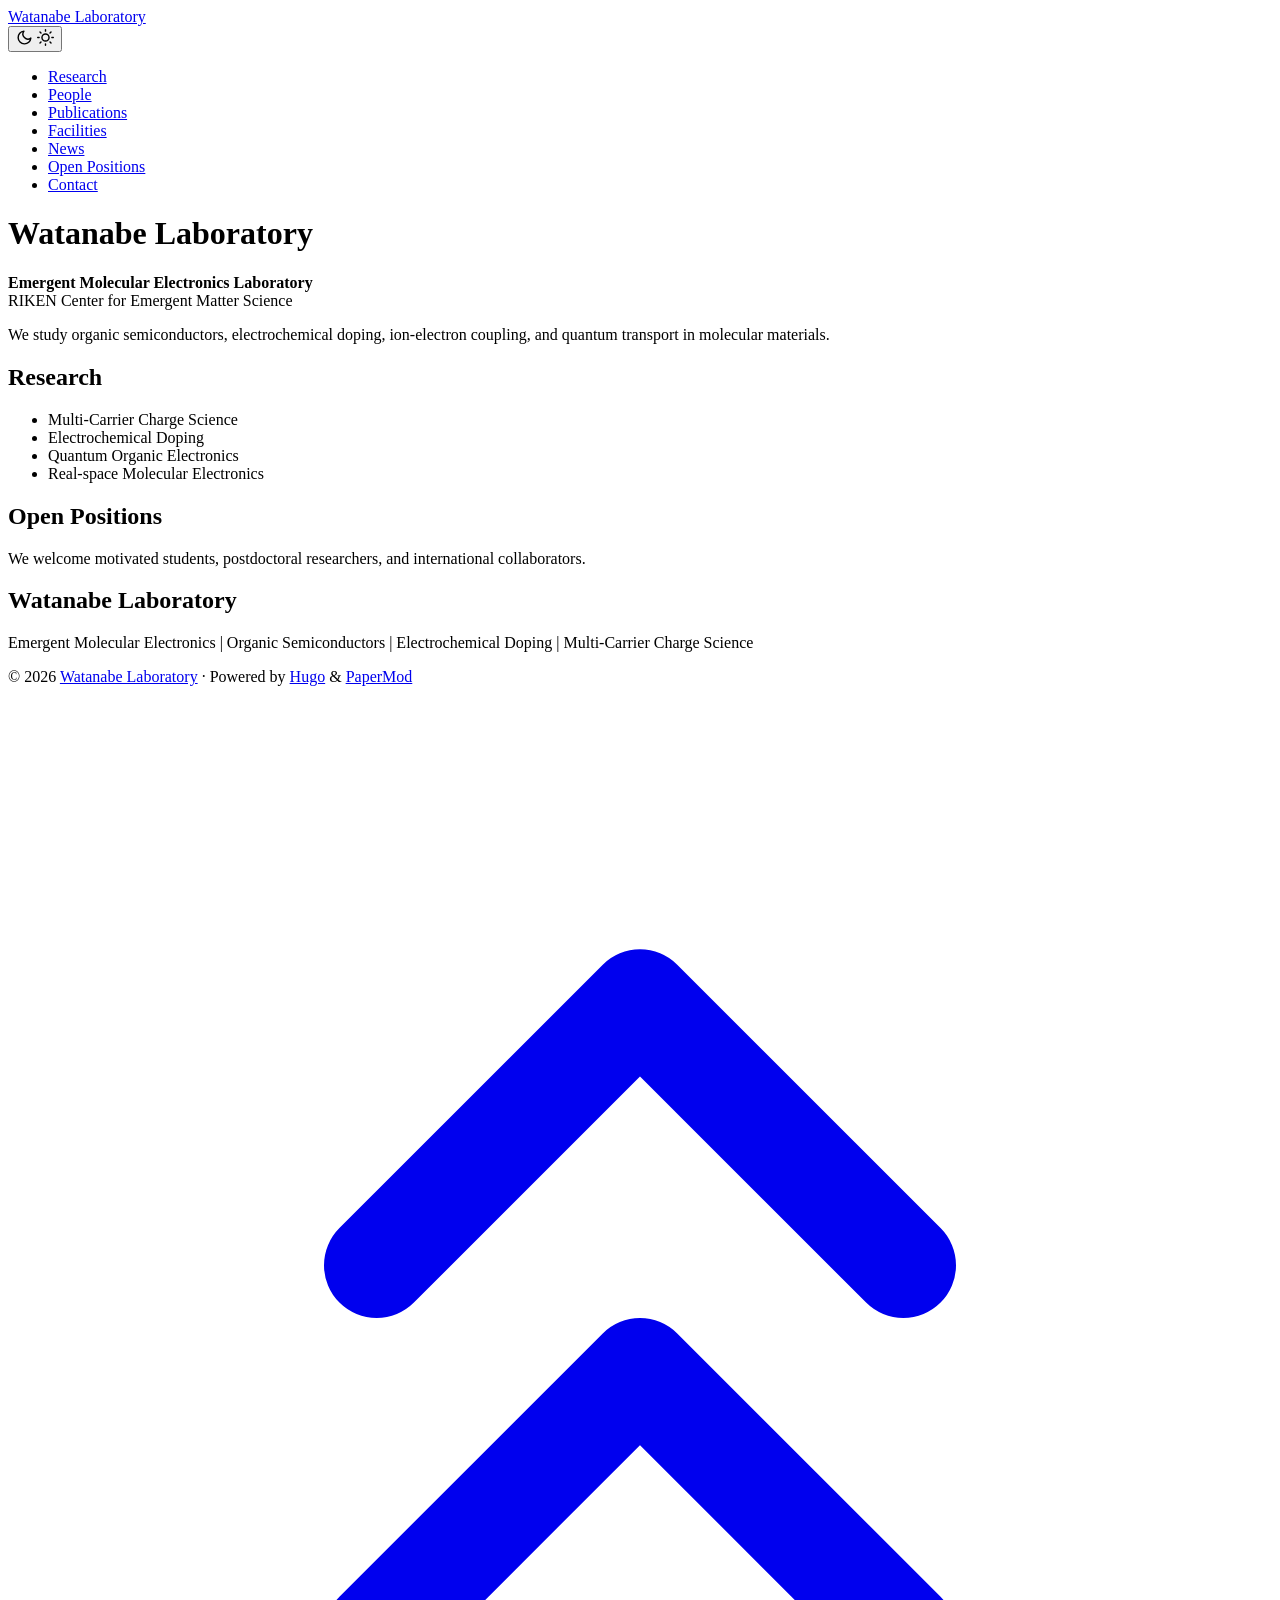
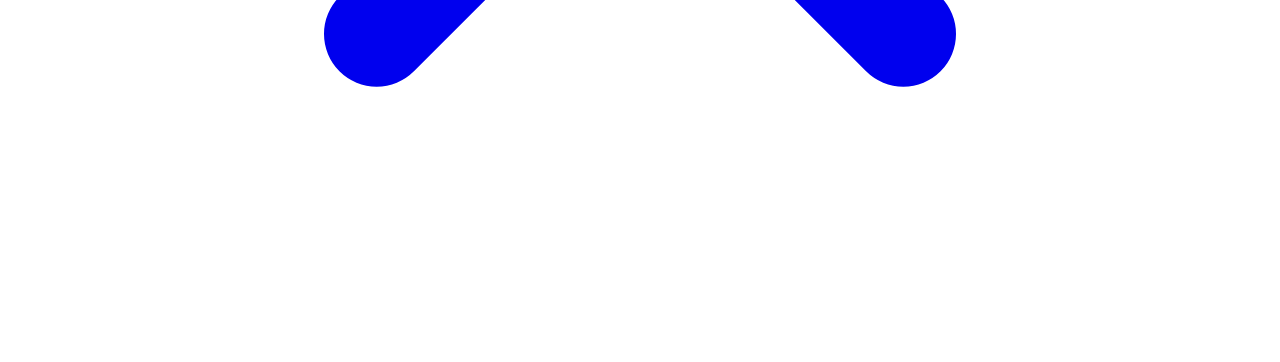
==== public/index.html @ abbfeefc "Initial Hugo lab website" ====
<!DOCTYPE html>
<html lang="en" dir="auto" data-theme="auto">

<head>
	<meta name="generator" content="Hugo 0.162.1"><script src="/livereload.js?mindelay=10&amp;v=2&amp;port=1313&amp;path=livereload" data-no-instant defer></script><meta charset="utf-8">
<meta http-equiv="X-UA-Compatible" content="IE=edge">
<meta name="viewport" content="width=device-width, initial-scale=1, shrink-to-fit=no">
<meta name="robots" content="noindex, nofollow">
<title>Watanabe Laboratory</title>

<meta name="description" content="Emergent Molecular Electronics Laboratory at RIKEN CEMS">
<meta name="author" content="Watanabe Laboratory">
<link rel="canonical" href="http://localhost:1313/">
<link crossorigin="anonymous" href="/assets/css/stylesheet.cd9298b33628769aa1bc1acebbbfd7aa11ce81dfe03484d479e1907760249a1d.css" integrity="sha256-zZKYszYodpqhvBrOu7/XqhHOgd/gNITUeeGQd2Akmh0=" rel="preload stylesheet" as="style">
<link rel="icon" href="http://localhost:1313/favicon.ico">
<link rel="icon" type="image/png" sizes="16x16" href="http://localhost:1313/favicon-16x16.png">
<link rel="icon" type="image/png" sizes="32x32" href="http://localhost:1313/favicon-32x32.png">
<link rel="apple-touch-icon" href="http://localhost:1313/apple-touch-icon.png">
<link rel="mask-icon" href="http://localhost:1313/safari-pinned-tab.svg">
<meta name="theme-color" content="#2e2e33">
<meta name="msapplication-TileColor" content="#2e2e33">
<link rel="alternate" type="application/rss+xml" href="http://localhost:1313/index.xml" title="rss">
<link rel="alternate" hreflang="en" href="http://localhost:1313/">
<noscript>
    <style>
        #theme-toggle,
        .top-link {
            display: none;
        }

    </style>
    <style>
        @media (prefers-color-scheme: dark) {
            :root {
                --theme: rgb(29, 30, 32);
                --entry: rgb(46, 46, 51);
                --primary: rgb(218, 218, 219);
                --secondary: rgb(155, 156, 157);
                --tertiary: rgb(65, 66, 68);
                --content: rgb(196, 196, 197);
                --code-block-bg: rgb(46, 46, 51);
                --code-bg: rgb(55, 56, 62);
                --border: rgb(51, 51, 51);
                color-scheme: dark;
            }

            .list {
                background: var(--theme);
            }

            .toc {
                background: var(--entry);
            }
        }

    </style>
</noscript>
<script>
    if (localStorage.getItem("pref-theme") === "dark") {
        document.querySelector("html").dataset.theme = 'dark';
    } else if (localStorage.getItem("pref-theme") === "light") {
       document.querySelector("html").dataset.theme = 'light';
    } else if (window.matchMedia('(prefers-color-scheme: dark)').matches) {
        document.querySelector("html").dataset.theme = 'dark';
    } else {
        document.querySelector("html").dataset.theme = 'light';
    }

</script>
</head>
<body class="list" id="top">
    <header class="header">
    <nav class="header-nav">
        <div class="logo">
            <a href="http://localhost:1313/" accesskey="h" title="Watanabe Laboratory (Alt + H)">Watanabe Laboratory</a>
            <div class="logo-switches">
                <button id="theme-toggle" class="theme-toggle" accesskey="t" title="(Alt + T)" aria-label="Toggle theme">
                    <svg class="moon" xmlns="http://www.w3.org/2000/svg" width="17" height="17" viewBox="0 0 24 24"
                        fill="none" stroke="currentColor" stroke-width="2" stroke-linecap="round"
                        stroke-linejoin="round">
                        <path d="M21 12.79A9 9 0 1 1 11.21 3 7 7 0 0 0 21 12.79z"></path>
                    </svg>
                    <svg class="sun" xmlns="http://www.w3.org/2000/svg" width="17" height="17" viewBox="0 0 24 24"
                        fill="none" stroke="currentColor" stroke-width="2" stroke-linecap="round"
                        stroke-linejoin="round">
                        <circle cx="12" cy="12" r="5"></circle>
                        <line x1="12" y1="1" x2="12" y2="3"></line>
                        <line x1="12" y1="21" x2="12" y2="23"></line>
                        <line x1="4.22" y1="4.22" x2="5.64" y2="5.64"></line>
                        <line x1="18.36" y1="18.36" x2="19.78" y2="19.78"></line>
                        <line x1="1" y1="12" x2="3" y2="12"></line>
                        <line x1="21" y1="12" x2="23" y2="12"></line>
                        <line x1="4.22" y1="19.78" x2="5.64" y2="18.36"></line>
                        <line x1="18.36" y1="5.64" x2="19.78" y2="4.22"></line>
                    </svg>
                </button>
            </div>
        </div>
        <ul id="menu" class="menu">
            <li>
                <a href="http://localhost:1313/research/" title="Research">
                    <span>Research</span>
                </a>
            </li>
            <li>
                <a href="http://localhost:1313/people/" title="People">
                    <span>People</span>
                </a>
            </li>
            <li>
                <a href="http://localhost:1313/publications/" title="Publications">
                    <span>Publications</span>
                </a>
            </li>
            <li>
                <a href="http://localhost:1313/facilities/" title="Facilities">
                    <span>Facilities</span>
                </a>
            </li>
            <li>
                <a href="http://localhost:1313/news/" title="News">
                    <span>News</span>
                </a>
            </li>
            <li>
                <a href="http://localhost:1313/open-positions/" title="Open Positions">
                    <span>Open Positions</span>
                </a>
            </li>
            <li>
                <a href="http://localhost:1313/contact/" title="Contact">
                    <span>Contact</span>
                </a>
            </li>
        </ul>
    </nav>
</header>
<main class="main"> 
<div class="post-content md-content"><h1 id="watanabe-laboratory">Watanabe Laboratory<a hidden class="anchor" aria-hidden="true" href="#watanabe-laboratory">#</a></h1>
<p><strong>Emergent Molecular Electronics Laboratory</strong><br>
RIKEN Center for Emergent Matter Science</p>
<p>We study organic semiconductors, electrochemical doping, ion-electron coupling, and quantum transport in molecular materials.</p>
<h2 id="research">Research<a hidden class="anchor" aria-hidden="true" href="#research">#</a></h2>
<ul>
<li>Multi-Carrier Charge Science</li>
<li>Electrochemical Doping</li>
<li>Quantum Organic Electronics</li>
<li>Real-space Molecular Electronics</li>
</ul>
<h2 id="open-positions">Open Positions<a hidden class="anchor" aria-hidden="true" href="#open-positions">#</a></h2>
<p>We welcome motivated students, postdoctoral researchers, and international collaborators.</p>


</div>
<article class="first-entry home-info">
    <header class="entry-header">
        <h1>Watanabe Laboratory</h1>
    </header>
    <div class="entry-content md-content">
        
        <p>Emergent Molecular Electronics | Organic Semiconductors | Electrochemical Doping | Multi-Carrier Charge Science</p>

    </div>
    <footer class="entry-footer">
        <div class="social-icons" >
</div>

    </footer>
</article>
    </main>
    
<footer class="footer">
        <span>&copy; 2026 <a href="http://localhost:1313/">Watanabe Laboratory</a></span> · 

    
    
    <span>
        Powered by
        <a href="https://gohugo.io/?utm_source=papermod" rel="noopener" target="_blank">Hugo</a> &
        <a href="https://github.com/adityatelange/hugo-PaperMod/" rel="noopener" target="_blank">PaperMod</a>
    </span>
</footer>
<a href="#top" id="top-link" class="top-link hidden" aria-label="go to top" title="Go to Top (Alt + G)" accesskey="g">
    <svg xmlns="http://www.w3.org/2000/svg" viewBox="0 0 24 24" fill="none" stroke="currentColor" stroke-width="2"
        stroke-linecap="round" stroke-linejoin="round" class="feather feather-chevrons-up">
        <polyline points="17 11 12 6 7 11"></polyline>
        <polyline points="17 18 12 13 7 18"></polyline>
    </svg>
</a>

<script>
    let menu = document.getElementById('menu');
    if (menu) {
        
        const scrollPosition = localStorage.getItem("menu-scroll-position");
        if (scrollPosition) {
            menu.scrollLeft = parseInt(scrollPosition, 10);
        }
        
        menu.onscroll = function () {
            localStorage.setItem("menu-scroll-position", menu.scrollLeft);
        }
    }

    document.querySelectorAll('a[href^="#"]').forEach(anchor => {
        anchor.addEventListener("click", function (e) {
            e.preventDefault();
            var id = this.getAttribute("href").substr(1);
            if (!window.matchMedia('(prefers-reduced-motion: reduce)').matches) {
                document.querySelector(`[id='${decodeURIComponent(id)}']`).scrollIntoView({
                    behavior: "smooth"
                });
            } else {
                document.querySelector(`[id='${decodeURIComponent(id)}']`).scrollIntoView();
            }
            if (id === "top") {
                history.replaceState(null, null, " ");
            } else {
                history.pushState(null, null, `#${id}`);
            }
        });
    });

</script>
<script>
    var toplink = document.getElementById("top-link");
    window.onscroll = function () {
        const scrollThreshold = window.innerHeight;
        if (document.body.scrollTop > scrollThreshold || document.documentElement.scrollTop > scrollThreshold) {
            toplink.classList.remove("hidden");
        } else {
            toplink.classList.add("hidden");
        }
    };

</script>
<script>
    document.getElementById("theme-toggle").addEventListener("click", () => {
        const html = document.querySelector("html");
        if (html.dataset.theme === "dark") {
            html.dataset.theme = 'light';
            localStorage.setItem("pref-theme", 'light');
        } else {
            html.dataset.theme = 'dark';
            localStorage.setItem("pref-theme", 'dark');
        }
    })

</script>
</body>

</html>
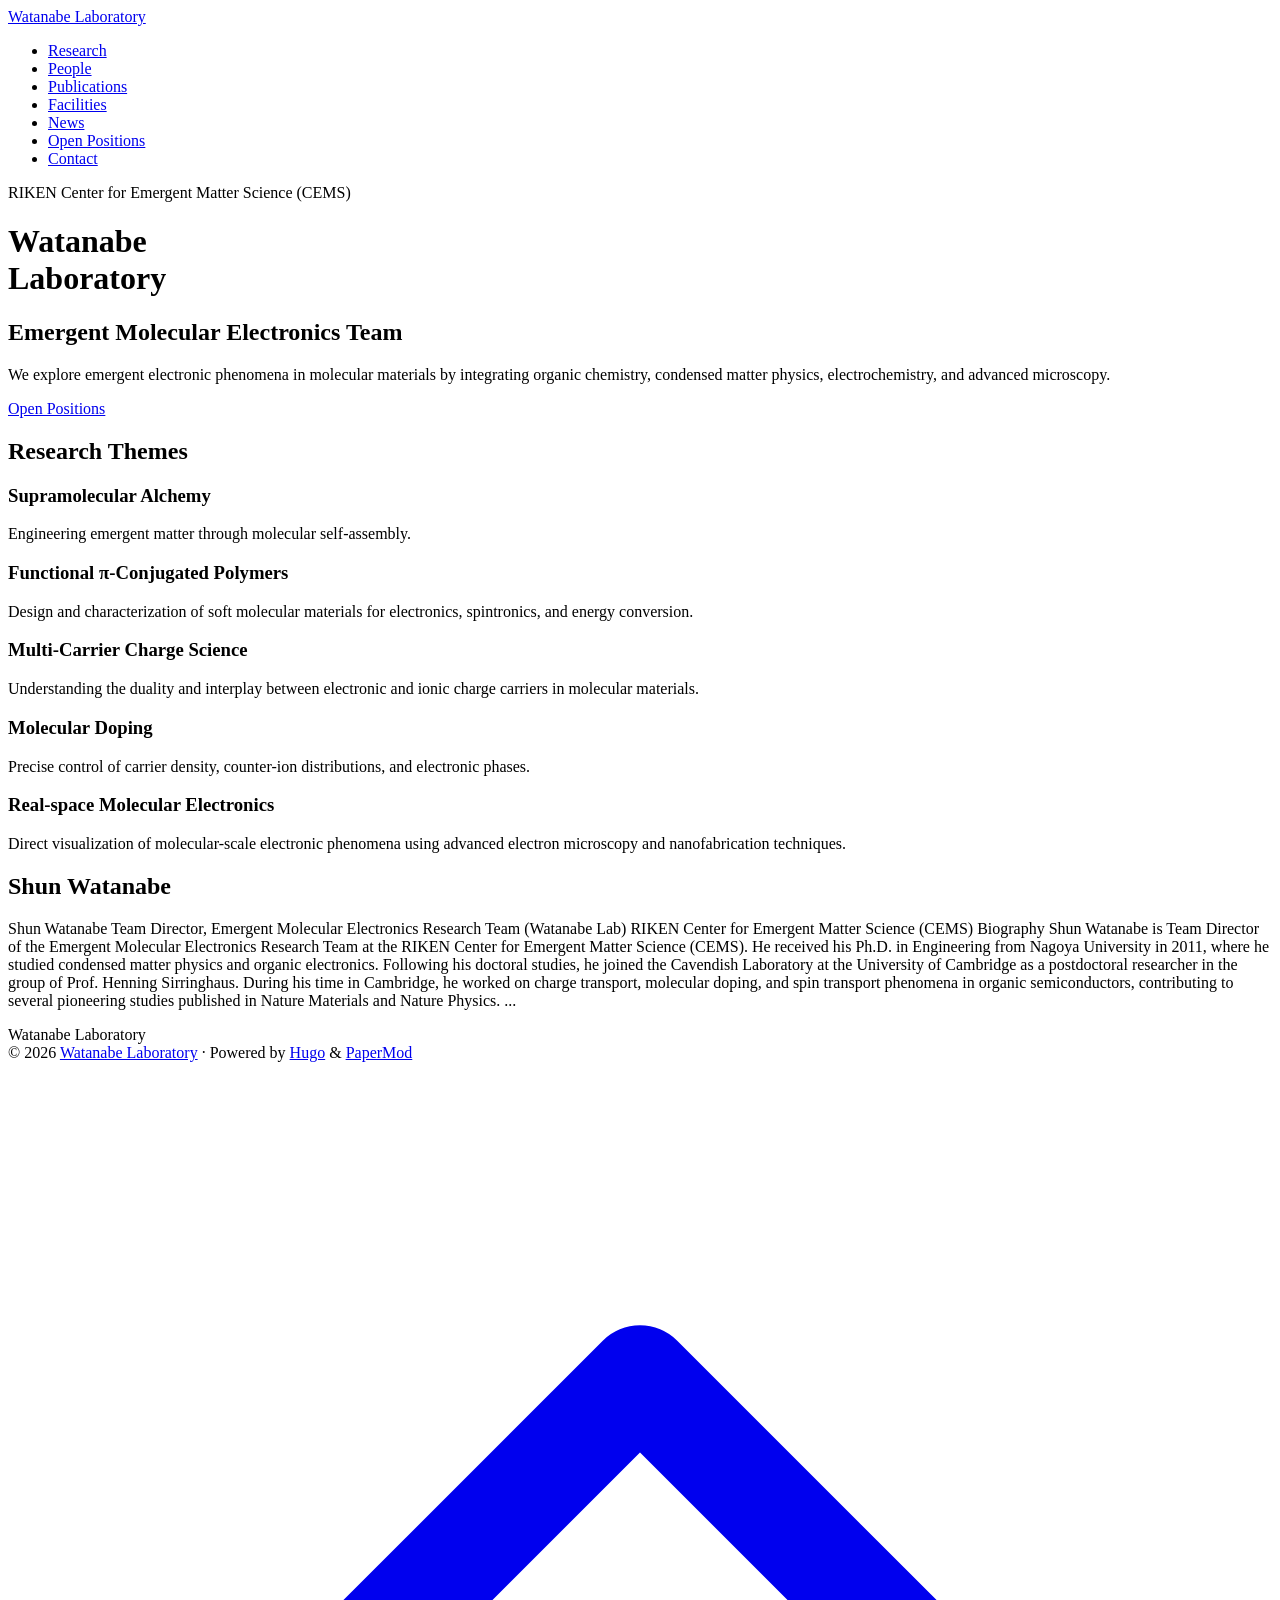
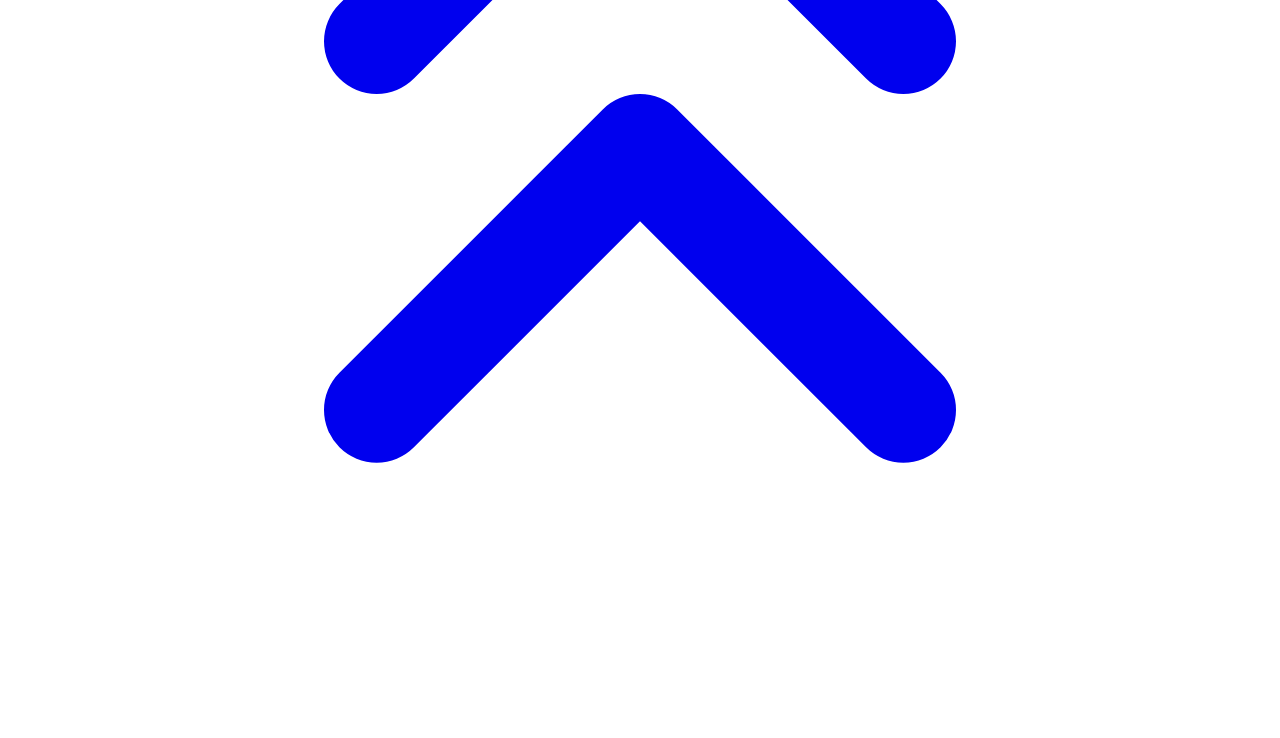
==== commit d43dfaf3: "update website" ====
--- a/public/index.html
+++ b/public/index.html
@@ -1,5 +1,5 @@
 <!DOCTYPE html>
-<html lang="en" dir="auto" data-theme="auto">
+<html lang="en" dir="auto" data-theme="light">
 
 <head>
 	<meta name="generator" content="Hugo 0.162.1"><script src="/livereload.js?mindelay=10&amp;v=2&amp;port=1313&amp;path=livereload" data-no-instant defer></script><meta charset="utf-8">
@@ -11,7 +11,7 @@
 <meta name="description" content="Emergent Molecular Electronics Laboratory at RIKEN CEMS">
 <meta name="author" content="Watanabe Laboratory">
 <link rel="canonical" href="http://localhost:1313/">
-<link crossorigin="anonymous" href="/assets/css/stylesheet.cd9298b33628769aa1bc1acebbbfd7aa11ce81dfe03484d479e1907760249a1d.css" integrity="sha256-zZKYszYodpqhvBrOu7/XqhHOgd/gNITUeeGQd2Akmh0=" rel="preload stylesheet" as="style">
+<link crossorigin="anonymous" href="/assets/css/stylesheet.610958656f6c3d0cee9fc0b3e330923ce0383e59a9da30963b0758f67163d3a3.css" integrity="sha256-YQlYZW9sPQzun8Cz4zCSPOA4Plmp2jCWOwdY9nFj06M=" rel="preload stylesheet" as="style">
 <link rel="icon" href="http://localhost:1313/favicon.ico">
 <link rel="icon" type="image/png" sizes="16x16" href="http://localhost:1313/favicon-16x16.png">
 <link rel="icon" type="image/png" sizes="32x32" href="http://localhost:1313/favicon-32x32.png">
@@ -29,72 +29,13 @@
         }
 
     </style>
-    <style>
-        @media (prefers-color-scheme: dark) {
-            :root {
-                --theme: rgb(29, 30, 32);
-                --entry: rgb(46, 46, 51);
-                --primary: rgb(218, 218, 219);
-                --secondary: rgb(155, 156, 157);
-                --tertiary: rgb(65, 66, 68);
-                --content: rgb(196, 196, 197);
-                --code-block-bg: rgb(46, 46, 51);
-                --code-bg: rgb(55, 56, 62);
-                --border: rgb(51, 51, 51);
-                color-scheme: dark;
-            }
-
-            .list {
-                background: var(--theme);
-            }
-
-            .toc {
-                background: var(--entry);
-            }
-        }
-
-    </style>
 </noscript>
-<script>
-    if (localStorage.getItem("pref-theme") === "dark") {
-        document.querySelector("html").dataset.theme = 'dark';
-    } else if (localStorage.getItem("pref-theme") === "light") {
-       document.querySelector("html").dataset.theme = 'light';
-    } else if (window.matchMedia('(prefers-color-scheme: dark)').matches) {
-        document.querySelector("html").dataset.theme = 'dark';
-    } else {
-        document.querySelector("html").dataset.theme = 'light';
-    }
-
-</script>
 </head>
 <body class="list" id="top">
     <header class="header">
     <nav class="header-nav">
         <div class="logo">
             <a href="http://localhost:1313/" accesskey="h" title="Watanabe Laboratory (Alt + H)">Watanabe Laboratory</a>
-            <div class="logo-switches">
-                <button id="theme-toggle" class="theme-toggle" accesskey="t" title="(Alt + T)" aria-label="Toggle theme">
-                    <svg class="moon" xmlns="http://www.w3.org/2000/svg" width="17" height="17" viewBox="0 0 24 24"
-                        fill="none" stroke="currentColor" stroke-width="2" stroke-linecap="round"
-                        stroke-linejoin="round">
-                        <path d="M21 12.79A9 9 0 1 1 11.21 3 7 7 0 0 0 21 12.79z"></path>
-                    </svg>
-                    <svg class="sun" xmlns="http://www.w3.org/2000/svg" width="17" height="17" viewBox="0 0 24 24"
-                        fill="none" stroke="currentColor" stroke-width="2" stroke-linecap="round"
-                        stroke-linejoin="round">
-                        <circle cx="12" cy="12" r="5"></circle>
-                        <line x1="12" y1="1" x2="12" y2="3"></line>
-                        <line x1="12" y1="21" x2="12" y2="23"></line>
-                        <line x1="4.22" y1="4.22" x2="5.64" y2="5.64"></line>
-                        <line x1="18.36" y1="18.36" x2="19.78" y2="19.78"></line>
-                        <line x1="1" y1="12" x2="3" y2="12"></line>
-                        <line x1="21" y1="12" x2="23" y2="12"></line>
-                        <line x1="4.22" y1="19.78" x2="5.64" y2="18.36"></line>
-                        <line x1="18.36" y1="5.64" x2="19.78" y2="4.22"></line>
-                    </svg>
-                </button>
-            </div>
         </div>
         <ul id="menu" class="menu">
             <li>
@@ -136,36 +77,50 @@
     </nav>
 </header>
 <main class="main"> 
-<div class="post-content md-content"><h1 id="watanabe-laboratory">Watanabe Laboratory<a hidden class="anchor" aria-hidden="true" href="#watanabe-laboratory">#</a></h1>
-<p><strong>Emergent Molecular Electronics Laboratory</strong><br>
-RIKEN Center for Emergent Matter Science</p>
-<p>We study organic semiconductors, electrochemical doping, ion-electron coupling, and quantum transport in molecular materials.</p>
-<h2 id="research">Research<a hidden class="anchor" aria-hidden="true" href="#research">#</a></h2>
-<ul>
-<li>Multi-Carrier Charge Science</li>
-<li>Electrochemical Doping</li>
-<li>Quantum Organic Electronics</li>
-<li>Real-space Molecular Electronics</li>
-</ul>
-<h2 id="open-positions">Open Positions<a hidden class="anchor" aria-hidden="true" href="#open-positions">#</a></h2>
-<p>We welcome motivated students, postdoctoral researchers, and international collaborators.</p>
+<div class="post-content md-content"><div class="home-hero">
+<div class="home-hero-overlay"></div>
+<div class="home-hero-content">
+<p class="home-hero-kicker">RIKEN Center for Emergent Matter Science (CEMS)</p>
+<h1>Watanabe<br>Laboratory</h1>
+<h2>Emergent Molecular Electronics Team</h2>
+<p class="home-hero-text">We explore emergent electronic phenomena in molecular materials by integrating organic chemistry, condensed matter physics, electrochemistry, and advanced microscopy.</p>
+<div class="home-hero-buttons">
+<a href="/open-positions/" class="home-button secondary">Open Positions</a>
+</div>
+</div>
+</div>
+<h2 id="research-themes">Research Themes<a hidden class="anchor" aria-hidden="true" href="#research-themes">#</a></h2>
+<h3 id="supramolecular-alchemy">Supramolecular Alchemy<a hidden class="anchor" aria-hidden="true" href="#supramolecular-alchemy">#</a></h3>
+<p>Engineering emergent matter through molecular self-assembly.</p>
+<h3 id="functional-π-conjugated-polymers">Functional π-Conjugated Polymers<a hidden class="anchor" aria-hidden="true" href="#functional-π-conjugated-polymers">#</a></h3>
+<p>Design and characterization of soft molecular materials for electronics, spintronics, and energy conversion.</p>
+<h3 id="multi-carrier-charge-science">Multi-Carrier Charge Science<a hidden class="anchor" aria-hidden="true" href="#multi-carrier-charge-science">#</a></h3>
+<p>Understanding the duality and interplay between electronic and ionic charge carriers in molecular materials.</p>
+<h3 id="molecular-doping">Molecular Doping<a hidden class="anchor" aria-hidden="true" href="#molecular-doping">#</a></h3>
+<p>Precise control of carrier density, counter-ion distributions, and electronic phases.</p>
+<h3 id="real-space-molecular-electronics">Real-space Molecular Electronics<a hidden class="anchor" aria-hidden="true" href="#real-space-molecular-electronics">#</a></h3>
+<p>Direct visualization of molecular-scale electronic phenomena using advanced electron microscopy and nanofabrication techniques.</p>
 
 
 </div>
-<article class="first-entry home-info">
-    <header class="entry-header">
-        <h1>Watanabe Laboratory</h1>
-    </header>
-    <div class="entry-content md-content">
-        
-        <p>Emergent Molecular Electronics | Organic Semiconductors | Electrochemical Doping | Multi-Carrier Charge Science</p>
 
-    </div>
-    <footer class="entry-footer">
-        <div class="social-icons" >
-</div>
+<article class="first-entry"> 
+  <header class="entry-header">
+    <h2 class="entry-hint-parent">Shun Watanabe
+    </h2>
+  </header>
+  <div class="entry-content">
+    <p> Shun Watanabe Team Director,
+Emergent Molecular Electronics Research Team (Watanabe Lab)
+RIKEN Center for Emergent Matter Science (CEMS)
+Biography Shun Watanabe is Team Director of the Emergent Molecular Electronics Research Team at the RIKEN Center for Emergent Matter Science (CEMS).
+He received his Ph.D. in Engineering from Nagoya University in 2011, where he studied condensed matter physics and organic electronics. Following his doctoral studies, he joined the Cavendish Laboratory at the University of Cambridge as a postdoctoral researcher in the group of Prof. Henning Sirringhaus. During his time in Cambridge, he worked on charge transport, molecular doping, and spin transport phenomena in organic semiconductors, contributing to several pioneering studies published in Nature Materials and Nature Physics.
+...</p>
+  </div>
+  <footer class="entry-footer">
 
-    </footer>
+<span>Watanabe Laboratory</span></footer>
+  <a class="entry-link" aria-label="post link to Shun Watanabe" href="http://localhost:1313/people/shun-watanabe/"></a>
 </article>
     </main>
     
@@ -234,19 +189,6 @@
     };
 
 </script>
-<script>
-    document.getElementById("theme-toggle").addEventListener("click", () => {
-        const html = document.querySelector("html");
-        if (html.dataset.theme === "dark") {
-            html.dataset.theme = 'light';
-            localStorage.setItem("pref-theme", 'light');
-        } else {
-            html.dataset.theme = 'dark';
-            localStorage.setItem("pref-theme", 'dark');
-        }
-    })
-
-</script>
 </body>
 
 </html>
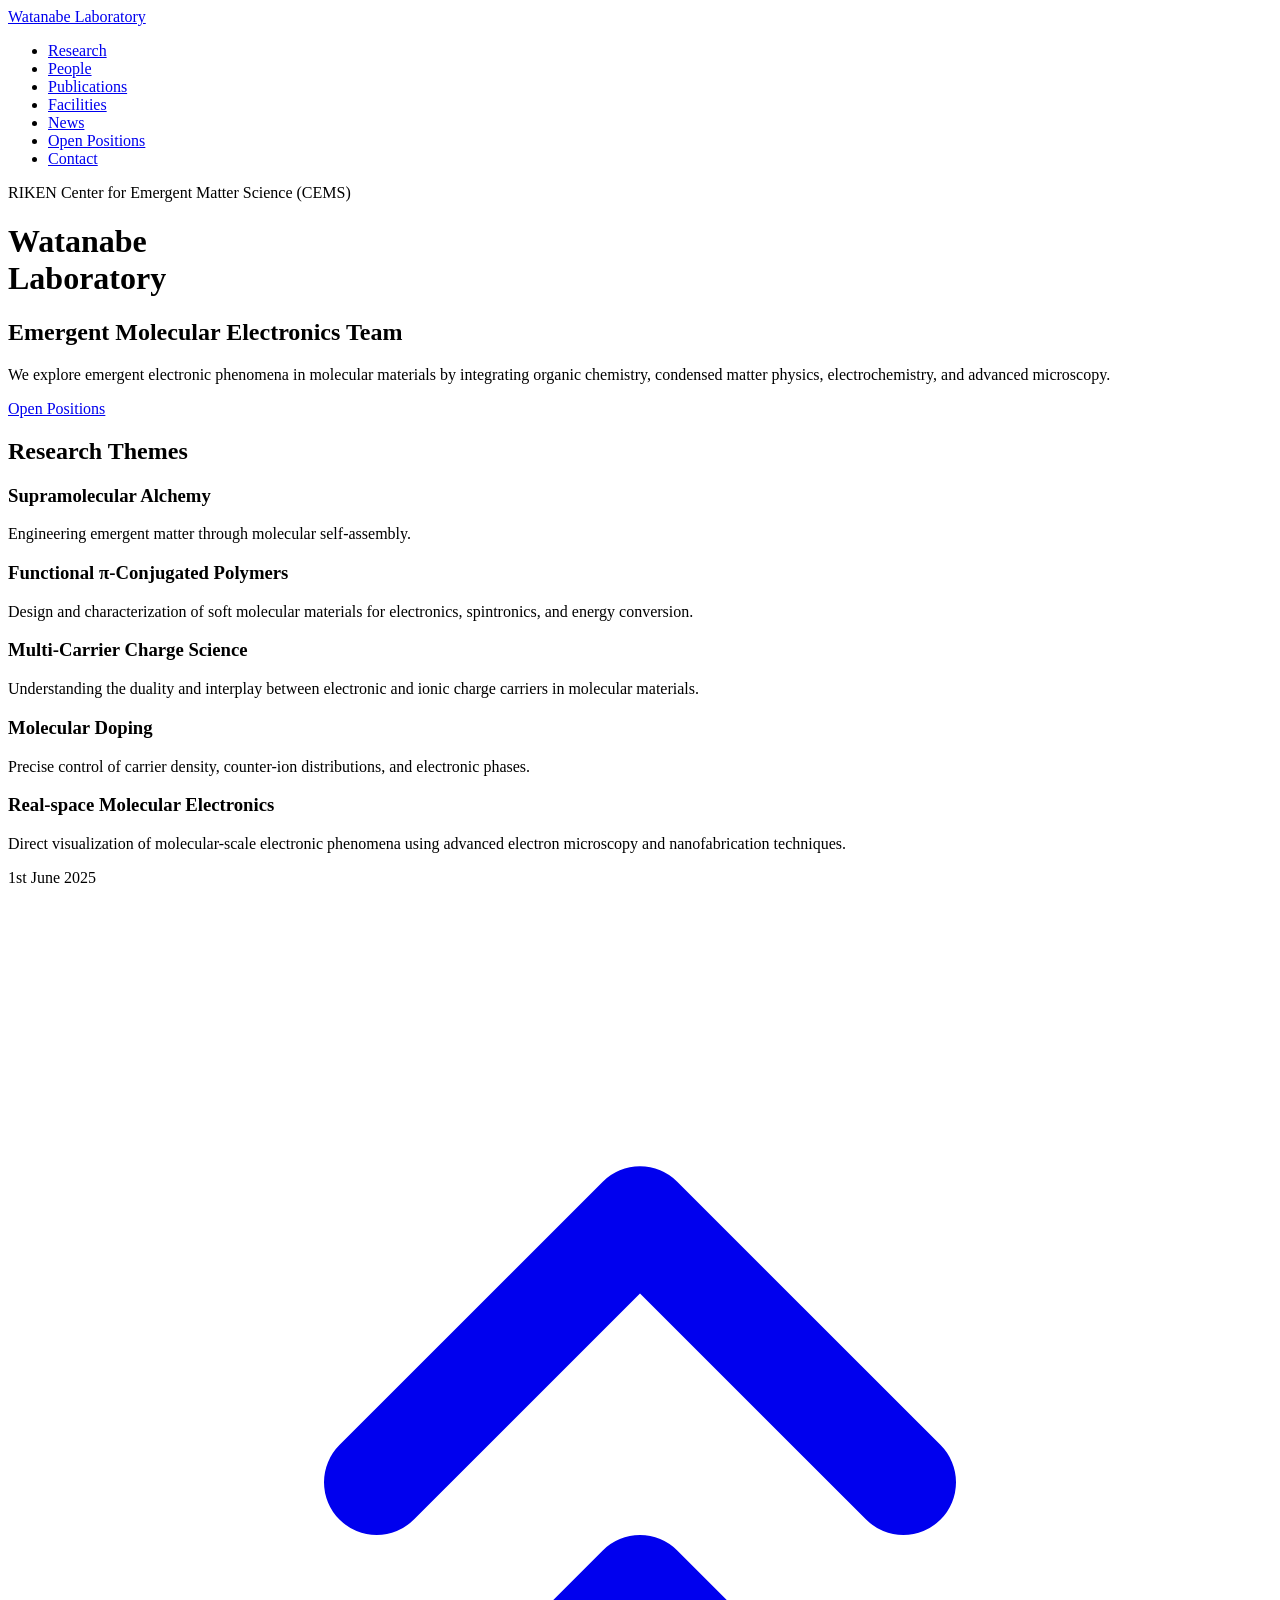
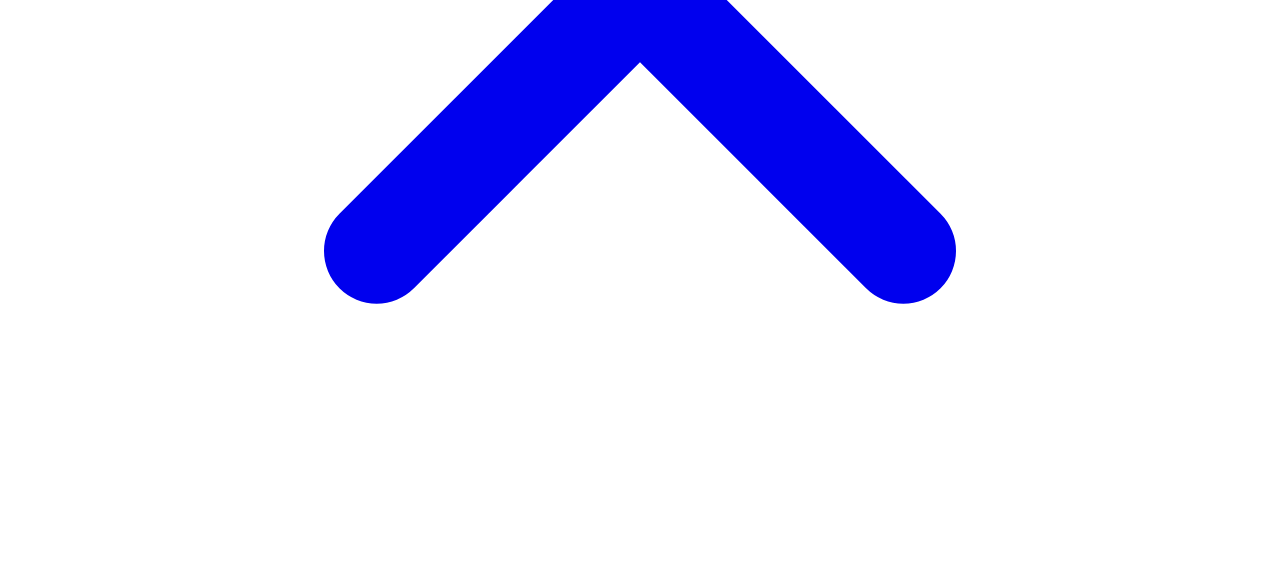
==== commit c0a8f954: "hide profile from list pages" ====
--- a/public/index.html
+++ b/public/index.html
@@ -100,41 +100,12 @@
 <p>Precise control of carrier density, counter-ion distributions, and electronic phases.</p>
 <h3 id="real-space-molecular-electronics">Real-space Molecular Electronics<a hidden class="anchor" aria-hidden="true" href="#real-space-molecular-electronics">#</a></h3>
 <p>Direct visualization of molecular-scale electronic phenomena using advanced electron microscopy and nanofabrication techniques.</p>
+<p>1st June 2025</p>
 
 
 </div>
-
-<article class="first-entry"> 
-  <header class="entry-header">
-    <h2 class="entry-hint-parent">Shun Watanabe
-    </h2>
-  </header>
-  <div class="entry-content">
-    <p> Shun Watanabe Team Director,
-Emergent Molecular Electronics Research Team (Watanabe Lab)
-RIKEN Center for Emergent Matter Science (CEMS)
-Biography Shun Watanabe is Team Director of the Emergent Molecular Electronics Research Team at the RIKEN Center for Emergent Matter Science (CEMS).
-He received his Ph.D. in Engineering from Nagoya University in 2011, where he studied condensed matter physics and organic electronics. Following his doctoral studies, he joined the Cavendish Laboratory at the University of Cambridge as a postdoctoral researcher in the group of Prof. Henning Sirringhaus. During his time in Cambridge, he worked on charge transport, molecular doping, and spin transport phenomena in organic semiconductors, contributing to several pioneering studies published in Nature Materials and Nature Physics.
-...</p>
-  </div>
-  <footer class="entry-footer">
-
-<span>Watanabe Laboratory</span></footer>
-  <a class="entry-link" aria-label="post link to Shun Watanabe" href="http://localhost:1313/people/shun-watanabe/"></a>
-</article>
     </main>
     
-<footer class="footer">
-        <span>&copy; 2026 <a href="http://localhost:1313/">Watanabe Laboratory</a></span> · 
-
-    
-    
-    <span>
-        Powered by
-        <a href="https://gohugo.io/?utm_source=papermod" rel="noopener" target="_blank">Hugo</a> &
-        <a href="https://github.com/adityatelange/hugo-PaperMod/" rel="noopener" target="_blank">PaperMod</a>
-    </span>
-</footer>
 <a href="#top" id="top-link" class="top-link hidden" aria-label="go to top" title="Go to Top (Alt + G)" accesskey="g">
     <svg xmlns="http://www.w3.org/2000/svg" viewBox="0 0 24 24" fill="none" stroke="currentColor" stroke-width="2"
         stroke-linecap="round" stroke-linejoin="round" class="feather feather-chevrons-up">
